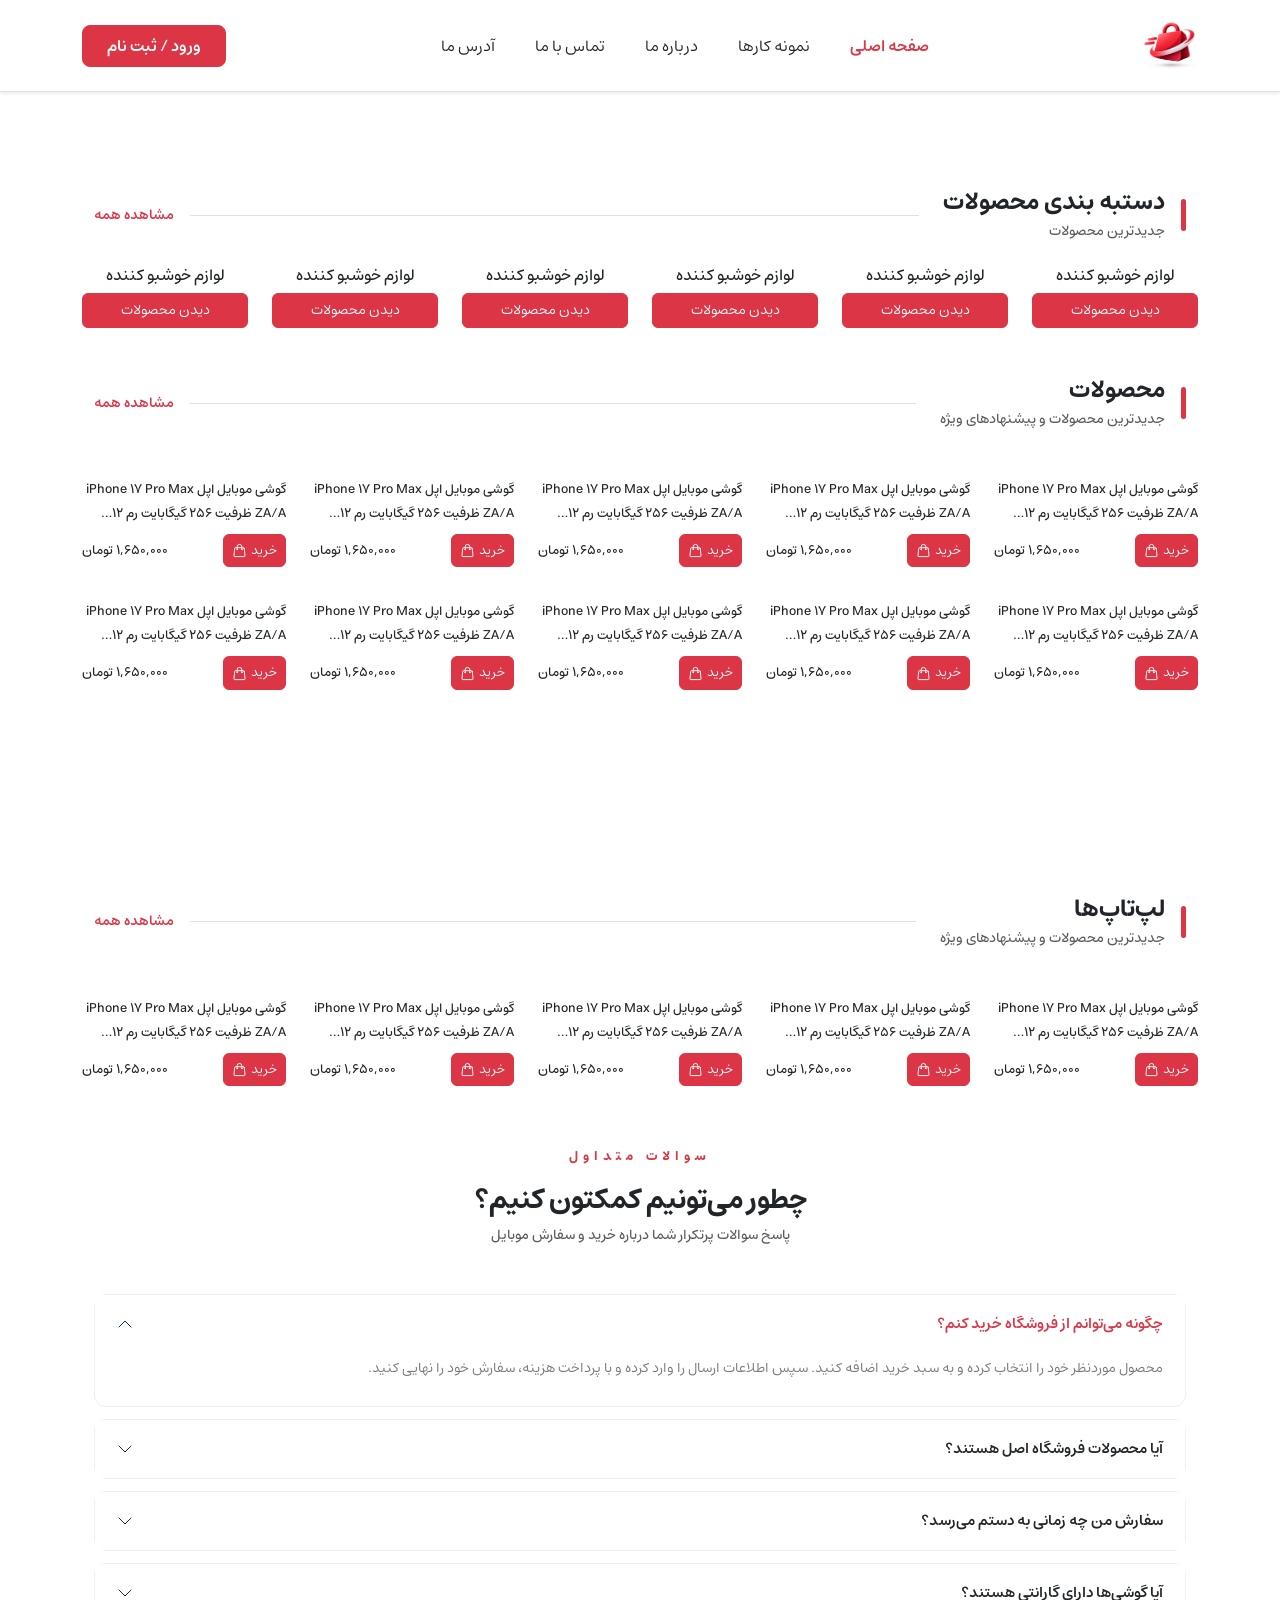
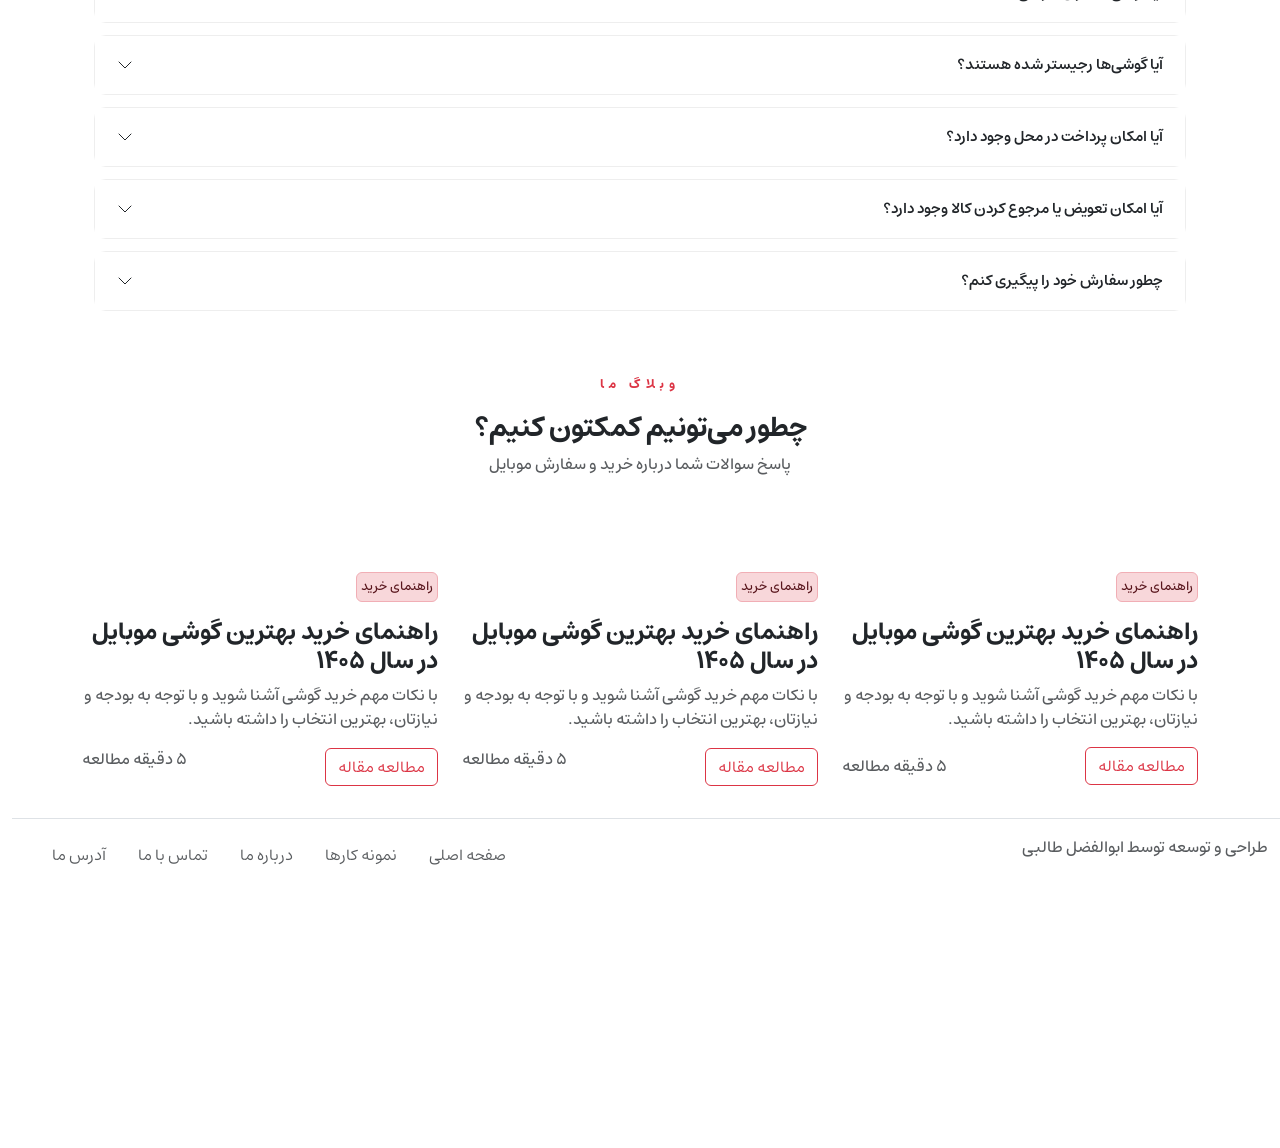
==== index.html @ d65b4124 "fixed landing page with bootstrap and some changes" ====
<!doctype html>
<html lang="fa" dir="rtl">
  <head>
    <meta charset="UTF-8" />
    <meta name="viewport" content="width=device-width, initial-scale=1.0" />
    <title>Document</title>
    <link rel="stylesheet" href="./assets/font/font.css" />
    <link rel="stylesheet" href="./assets/bootstrap/css/bootstrap.rtl.css" />
    <link rel="stylesheet" href="./style.css" />
  </head>

  <body>
    <!-- header -->
    <header class="bg-white border-bottom shadow-sm py-2" dir="rtl">
      <nav class="navbar navbar-expand-lg">
        <div class="container">
          <!-- Logo -->
          <a class="navbar-brand m-0" href="#">
            <img
              src="./assets/font/icon.webp"
              alt="Diyan Store"
              width="55"
              height="55"
              class="img-fluid"
            />
          </a>

          <!-- Mobile Toggle -->
          <button
            class="navbar-toggler border-0 shadow-none"
            type="button"
            data-bs-toggle="collapse"
            data-bs-target="#navbarSupportedContent"
            aria-controls="navbarSupportedContent"
            aria-expanded="false"
            aria-label="باز کردن منو"
          >
            <span class="navbar-toggler-icon"></span>
          </button>

          <!-- Menu -->
          <div class="collapse navbar-collapse" id="navbarSupportedContent">
            <ul class="navbar-nav mx-auto gap-lg-2 mt-3 mt-lg-0">
              <li class="nav-item">
                <a
                  class="nav-link active text-danger fw-semibold px-3"
                  href="#"
                >
                  صفحه اصلی
                </a>
              </li>

              <li class="nav-item">
                <a class="nav-link text-dark px-3" href="#"> نمونه کارها </a>
              </li>

              <li class="nav-item">
                <a class="nav-link text-dark px-3" href="#"> درباره ما </a>
              </li>

              <li class="nav-item">
                <a class="nav-link text-dark px-3" href="#"> تماس با ما </a>
              </li>

              <li class="nav-item">
                <a class="nav-link text-dark px-3" href="#"> آدرس ما </a>
              </li>
            </ul>

            <!-- Login -->
            <div class="d-grid d-lg-block mt-3 mt-lg-0">
              <a
                href="#"
                class="btn btn-danger px-4 py-2 rounded-3 fw-semibold"
              >
                ورود / ثبت نام
              </a>
            </div>
          </div>
        </div>
      </nav>
    </header>
    <!-- main -->
    <main class="container mt-5">
      <!-- slider -->
      <section
        id="carouselExampleIndicators"
        class="carousel slide carousel-fade"
        data-bs-ride="carousel"
      >
        <div class="carousel-indicators">
          <button
            type="button"
            data-bs-target="#carouselExampleIndicators"
            data-bs-slide-to="0"
            class="active"
            aria-current="true"
            aria-label="Slide 1"
          ></button>

          <button
            type="button"
            data-bs-target="#carouselExampleIndicators"
            data-bs-slide-to="1"
            aria-label="Slide 2"
          ></button>

          <button
            type="button"
            data-bs-target="#carouselExampleIndicators"
            data-bs-slide-to="2"
            aria-label="Slide 3"
          ></button>
        </div>

        <div class="carousel-inner">
          <!-- Slide 1 -->
          <div class="carousel-item active">
            <picture>
              <source
                media="(max-width: 767px)"
                srcset="./assets/images/mobile-banner-1.webp"
              />
              <img
                src="./assets/images/00cd49ca7c5cab4a2c471ba9a7ac4c68c0e46fc2_1788957780.webp"
                class="d-block w-100 rounded-5"
                alt="بنر اول"
              />
            </picture>
          </div>

          <!-- Slide 2 -->
          <div class="carousel-item">
            <picture>
              <source
                media="(max-width: 767px)"
                srcset="./assets/images/mobile-banner-2.webp"
              />
              <img
                src="./assets/images/banner-1.webp"
                class="d-block w-100 rounded-5"
                alt="بنر دوم"
              />
            </picture>
          </div>

          <!-- Slide 3 -->
          <div class="carousel-item">
            <picture>
              <source
                media="(max-width: 767px)"
                srcset="./assets/images/mobile-banner-3.webp"
              />
              <img
                src="./assets/images/banner-2.webp"
                class="d-block w-100 rounded-5"
                alt="بنر سوم"
              />
            </picture>
          </div>
        </div>

        <button
          class="carousel-control-prev"
          type="button"
          data-bs-target="#carouselExampleIndicators"
          data-bs-slide="prev"
        >
          <span class="carousel-control-prev-icon" aria-hidden="true"></span>
          <span class="visually-hidden">Previous</span>
        </button>

        <button
          class="carousel-control-next"
          type="button"
          data-bs-target="#carouselExampleIndicators"
          data-bs-slide="next"
        >
          <span class="carousel-control-next-icon" aria-hidden="true"></span>
          <span class="visually-hidden">Next</span>
        </button>
      </section>
      <!-- Product Section Heading -->
      <div class="container mt-5 mb-4">
        <div class="d-flex align-items-center gap-3">
          <div
            class="bg-danger rounded-1"
            style="width: 5px; height: 32px"
          ></div>

          <div>
            <h2 class="h4 fw-bold mb-1 text-dark">دستبه بندی محصولات</h2>
            <p class="text-muted small mb-0">جدیدترین محصولات</p>
          </div>

          <div class="flex-grow-1 border-top ms-2"></div>

          <a
            href="#"
            class="text-danger text-decoration-none small fw-semibold"
          >
            مشاهده همه
            <i class="bi bi-arrow-left"></i>
          </a>
        </div>
      </div>
      <!-- category section -->
      <section
        class="row row-cols-3 row-cols-sm-3 row-cols-md-6 row-cols-lg-6 mt-4"
      >
        <!-- col 1 -->
        <div class="col">
          <div
            class="d-flex flex-column items-center justify-center animate-hover"
          >
            <img
              src="https://dkstatics-public.digikala.com/digikala-admin-landing/151ec29bae111afd3b6a0e71cec5c4c26f1c3014_1740821986.jpg?x-oss-process=image/format,webp"
              class="img-fluid"
              alt=""
            />
            <h2 class="h6 text-center">لوازم خوشبو کننده</h2>
            <button class="btn btn-danger px-2 text-btn">دیدن محصولات</button>
          </div>
        </div>
        <!-- col 2 -->
        <div class="col">
          <div
            class="d-flex flex-column items-center justify-center animate-hover"
          >
            <img
              src="https://dkstatics-public.digikala.com/digikala-mega-menu/7cf1fed6dac6bdfd1b888db6bf8f443ea680244b_1748692252.jpg?x-oss-process=image/format,webp"
              class="img-fluid"
              alt=""
            />
            <h2 class="h6 text-center">لوازم خوشبو کننده</h2>
            <button class="btn btn-danger px-2 text-btn">دیدن محصولات</button>
          </div>
        </div>
        <!-- col 3 -->
        <div class="col">
          <div
            class="d-flex flex-column items-center justify-center animate-hover"
          >
            <img
              src="https://dkstatics-public.digikala.com/digikala-admin-landing/b3d4eaefebe67ab8d849296ea2e7e113cde8094c_1740821988.jpg?x-oss-process=image/format,webp"
              class="img-fluid"
              alt=""
            />
            <h2 class="h6 text-center">لوازم خوشبو کننده</h2>
            <button class="btn btn-danger px-2 text-btn">دیدن محصولات</button>
          </div>
        </div>
        <!-- col 4 -->
        <div class="col">
          <div
            class="d-flex flex-column items-center justify-center animate-hover"
          >
            <img
              src="https://dkstatics-public.digikala.com/digikala-admin-landing/deb3f514c62761797eb6a49e1559268b8bce3219_1740821984.jpg?x-oss-process=image/format,webp"
              class="img-fluid"
              alt=""
            />
            <h2 class="h6 text-center">لوازم خوشبو کننده</h2>
            <button class="btn btn-danger px-2 text-btn">دیدن محصولات</button>
          </div>
        </div>
        <!-- col 5 -->
        <div class="col">
          <div
            class="d-flex flex-column items-center justify-center animate-hover"
          >
            <img
              src="https://dkstatics-public.digikala.com/digikala-admin-landing/4d4582205d0d5045c2bd94c5e910bbb49ae4fd4e_1740821990.jpg?x-oss-process=image/format,webp"
              class="img-fluid"
              alt=""
            />
            <h2 class="h6 text-center">لوازم خوشبو کننده</h2>
            <button class="btn btn-danger px-2 text-btn">دیدن محصولات</button>
          </div>
        </div>
        <!-- col 6 -->
        <div class="col">
          <div
            class="d-flex flex-column items-center justify-center animate-hover"
          >
            <img
              src="https://dkstatics-public.digikala.com/digikala-admin-landing/9a4dfac524f8a865f9f69e38d5434fa69fe63e3b_1740821990.jpg?x-oss-process=image/format,webp"
              class="img-fluid"
              alt=""
            />
            <h2 class="h6 text-center">لوازم خوشبو کننده</h2>
            <button class="btn btn-danger px-2 text-btn">دیدن محصولات</button>
          </div>
        </div>
      </section>
      <!-- Product Section Heading -->
      <div class="container mt-5 mb-4">
        <div class="d-flex align-items-center gap-3">
          <div
            class="bg-danger rounded-1"
            style="width: 5px; height: 32px"
          ></div>

          <div>
            <h2 class="h4 fw-bold mb-1 text-dark">محصولات</h2>
            <p class="text-muted small mb-0">
              جدیدترین محصولات و پیشنهادهای ویژه
            </p>
          </div>

          <div class="flex-grow-1 border-top ms-2"></div>

          <a
            href="#"
            class="text-danger text-decoration-none small fw-semibold"
          >
            مشاهده همه
            <i class="bi bi-arrow-left"></i>
          </a>
        </div>
      </div>
      <!-- all product section -->
      <section
        class="row row-cols-2 row-cols-sm-3 row-cols-md-5 row-cols-lg-5 mt-2"
      >
        <!-- col 1 -->
        <div class="col">
          <div class="d-flex flex-column items-center justify-center">
            <div>
              <img
                src="https://www.technolife.com/image/small_product-TLP-149697_e49566d8-244f-415b-a227-f7345502170a.png "
                class="img-fluid"
                alt=""
              />
            </div>
            <!-- caption product -->
            <div>
              <h2 class="size-text lh-md line-clamp">
                گوشی موبایل اپل iPhone 17 Pro Max ZA/A ظرفیت 256 گیگابایت رم 12
                گیگابایت - Not Active رجیستر شده
              </h2>
              <div
                class="d-flex gap-1 align-items-baseline justify-content-between"
              >
                <button
                  class="btn btn-danger px-2 text-btn size-text d-flex gap-1 align-items-center justify-content-between"
                >
                  خرید
                  <svg
                    xmlns="http://www.w3.org/2000/svg"
                    fill="none"
                    viewBox="0 0 24 24"
                    stroke-width="1.5"
                    stroke="currentColor"
                    class="size-6"
                  >
                    <path
                      stroke-linecap="round"
                      stroke-linejoin="round"
                      d="M15.75 10.5V6a3.75 3.75 0 1 0-7.5 0v4.5m11.356-1.993 1.263 12c.07.665-.45 1.243-1.119 1.243H4.25a1.125 1.125 0 0 1-1.12-1.243l1.264-12A1.125 1.125 0 0 1 5.513 7.5h12.974c.576 0 1.059.435 1.119 1.007ZM8.625 10.5a.375.375 0 1 1-.75 0 .375.375 0 0 1 .75 0Zm7.5 0a.375.375 0 1 1-.75 0 .375.375 0 0 1 .75 0Z"
                    />
                  </svg>
                </button>
                <p class="size-text">
                  ۱,۶۵۰,۰۰۰
                  <span>تومان</span>
                </p>
              </div>
            </div>
          </div>
        </div>
        <!-- col 1 -->
        <div class="col">
          <div class="d-flex flex-column items-center justify-center">
            <div>
              <img
                src="https://www.technolife.com/image/small_product-TLP-390330_e96a4661-571b-47ab-932a-b4ffd3d18fc0.png"
                class="img-fluid"
                alt=""
              />
            </div>
            <!-- caption product -->
            <div>
              <h2 class="size-text lh-md line-clamp">
                گوشی موبایل اپل iPhone 17 Pro Max ZA/A ظرفیت 256 گیگابایت رم 12
                گیگابایت - Not Active رجیستر شده
              </h2>
              <div
                class="d-flex gap-1 align-items-baseline justify-content-between"
              >
                <button
                  class="btn btn-danger px-2 text-btn size-text d-flex gap-1 align-items-center justify-content-between"
                >
                  خرید
                  <svg
                    xmlns="http://www.w3.org/2000/svg"
                    fill="none"
                    viewBox="0 0 24 24"
                    stroke-width="1.5"
                    stroke="currentColor"
                    class="size-6"
                  >
                    <path
                      stroke-linecap="round"
                      stroke-linejoin="round"
                      d="M15.75 10.5V6a3.75 3.75 0 1 0-7.5 0v4.5m11.356-1.993 1.263 12c.07.665-.45 1.243-1.119 1.243H4.25a1.125 1.125 0 0 1-1.12-1.243l1.264-12A1.125 1.125 0 0 1 5.513 7.5h12.974c.576 0 1.059.435 1.119 1.007ZM8.625 10.5a.375.375 0 1 1-.75 0 .375.375 0 0 1 .75 0Zm7.5 0a.375.375 0 1 1-.75 0 .375.375 0 0 1 .75 0Z"
                    />
                  </svg>
                </button>
                <p class="size-text">
                  ۱,۶۵۰,۰۰۰
                  <span>تومان</span>
                </p>
              </div>
            </div>
          </div>
        </div>
        <!-- col 1 -->
        <div class="col">
          <div class="d-flex flex-column items-center justify-center">
            <div>
              <img
                src="https://www.technolife.com/image/small_product-TLP-165487_77719c10-38f3-430c-b650-bca7d2ac9f5a.png"
                class="img-fluid"
                alt=""
              />
            </div>
            <!-- caption product -->
            <div>
              <h2 class="size-text lh-md line-clamp">
                گوشی موبایل اپل iPhone 17 Pro Max ZA/A ظرفیت 256 گیگابایت رم 12
                گیگابایت - Not Active رجیستر شده
              </h2>
              <div
                class="d-flex gap-1 align-items-baseline justify-content-between"
              >
                <button
                  class="btn btn-danger px-2 text-btn size-text d-flex gap-1 align-items-center justify-content-between"
                >
                  خرید
                  <svg
                    xmlns="http://www.w3.org/2000/svg"
                    fill="none"
                    viewBox="0 0 24 24"
                    stroke-width="1.5"
                    stroke="currentColor"
                    class="size-6"
                  >
                    <path
                      stroke-linecap="round"
                      stroke-linejoin="round"
                      d="M15.75 10.5V6a3.75 3.75 0 1 0-7.5 0v4.5m11.356-1.993 1.263 12c.07.665-.45 1.243-1.119 1.243H4.25a1.125 1.125 0 0 1-1.12-1.243l1.264-12A1.125 1.125 0 0 1 5.513 7.5h12.974c.576 0 1.059.435 1.119 1.007ZM8.625 10.5a.375.375 0 1 1-.75 0 .375.375 0 0 1 .75 0Zm7.5 0a.375.375 0 1 1-.75 0 .375.375 0 0 1 .75 0Z"
                    />
                  </svg>
                </button>
                <p class="size-text">
                  ۱,۶۵۰,۰۰۰
                  <span>تومان</span>
                </p>
              </div>
            </div>
          </div>
        </div>
        <!-- col 1 -->
        <div class="col">
          <div class="d-flex flex-column items-center justify-center">
            <div>
              <img
                src="https://www.technolife.com/image/small_product-TLP-149697_e49566d8-244f-415b-a227-f7345502170a.png "
                class="img-fluid"
                alt=""
              />
            </div>
            <!-- caption product -->
            <div>
              <h2 class="size-text lh-md line-clamp">
                گوشی موبایل اپل iPhone 17 Pro Max ZA/A ظرفیت 256 گیگابایت رم 12
                گیگابایت - Not Active رجیستر شده
              </h2>
              <div
                class="d-flex gap-1 align-items-baseline justify-content-between"
              >
                <button
                  class="btn btn-danger px-2 text-btn size-text d-flex gap-1 align-items-center justify-content-between"
                >
                  خرید
                  <svg
                    xmlns="http://www.w3.org/2000/svg"
                    fill="none"
                    viewBox="0 0 24 24"
                    stroke-width="1.5"
                    stroke="currentColor"
                    class="size-6"
                  >
                    <path
                      stroke-linecap="round"
                      stroke-linejoin="round"
                      d="M15.75 10.5V6a3.75 3.75 0 1 0-7.5 0v4.5m11.356-1.993 1.263 12c.07.665-.45 1.243-1.119 1.243H4.25a1.125 1.125 0 0 1-1.12-1.243l1.264-12A1.125 1.125 0 0 1 5.513 7.5h12.974c.576 0 1.059.435 1.119 1.007ZM8.625 10.5a.375.375 0 1 1-.75 0 .375.375 0 0 1 .75 0Zm7.5 0a.375.375 0 1 1-.75 0 .375.375 0 0 1 .75 0Z"
                    />
                  </svg>
                </button>
                <p class="size-text">
                  ۱,۶۵۰,۰۰۰
                  <span>تومان</span>
                </p>
              </div>
            </div>
          </div>
        </div>
        <!-- col 1 -->
        <div class="col">
          <div class="d-flex flex-column items-center justify-center">
            <div>
              <img
                src="https://www.technolife.com/image/small_product-TLP-390330_e96a4661-571b-47ab-932a-b4ffd3d18fc0.png"
                class="img-fluid"
                alt=""
              />
            </div>
            <!-- caption product -->
            <div>
              <h2 class="size-text lh-md line-clamp">
                گوشی موبایل اپل iPhone 17 Pro Max ZA/A ظرفیت 256 گیگابایت رم 12
                گیگابایت - Not Active رجیستر شده
              </h2>
              <div
                class="d-flex gap-1 align-items-baseline justify-content-between"
              >
                <button
                  class="btn btn-danger px-2 text-btn size-text d-flex gap-1 align-items-center justify-content-between"
                >
                  خرید
                  <svg
                    xmlns="http://www.w3.org/2000/svg"
                    fill="none"
                    viewBox="0 0 24 24"
                    stroke-width="1.5"
                    stroke="currentColor"
                    class="size-6"
                  >
                    <path
                      stroke-linecap="round"
                      stroke-linejoin="round"
                      d="M15.75 10.5V6a3.75 3.75 0 1 0-7.5 0v4.5m11.356-1.993 1.263 12c.07.665-.45 1.243-1.119 1.243H4.25a1.125 1.125 0 0 1-1.12-1.243l1.264-12A1.125 1.125 0 0 1 5.513 7.5h12.974c.576 0 1.059.435 1.119 1.007ZM8.625 10.5a.375.375 0 1 1-.75 0 .375.375 0 0 1 .75 0Zm7.5 0a.375.375 0 1 1-.75 0 .375.375 0 0 1 .75 0Z"
                    />
                  </svg>
                </button>
                <p class="size-text">
                  ۱,۶۵۰,۰۰۰
                  <span>تومان</span>
                </p>
              </div>
            </div>
          </div>
        </div>
        <!-- col 1 -->
        <div class="col">
          <div class="d-flex flex-column items-center justify-center">
            <div>
              <img
                src="https://www.technolife.com/image/small_product-TLP-165487_77719c10-38f3-430c-b650-bca7d2ac9f5a.png"
                class="img-fluid"
                alt=""
              />
            </div>
            <!-- caption product -->
            <div>
              <h2 class="size-text lh-md line-clamp">
                گوشی موبایل اپل iPhone 17 Pro Max ZA/A ظرفیت 256 گیگابایت رم 12
                گیگابایت - Not Active رجیستر شده
              </h2>
              <div
                class="d-flex gap-1 align-items-baseline justify-content-between"
              >
                <button
                  class="btn btn-danger px-2 text-btn size-text d-flex gap-1 align-items-center justify-content-between"
                >
                  خرید
                  <svg
                    xmlns="http://www.w3.org/2000/svg"
                    fill="none"
                    viewBox="0 0 24 24"
                    stroke-width="1.5"
                    stroke="currentColor"
                    class="size-6"
                  >
                    <path
                      stroke-linecap="round"
                      stroke-linejoin="round"
                      d="M15.75 10.5V6a3.75 3.75 0 1 0-7.5 0v4.5m11.356-1.993 1.263 12c.07.665-.45 1.243-1.119 1.243H4.25a1.125 1.125 0 0 1-1.12-1.243l1.264-12A1.125 1.125 0 0 1 5.513 7.5h12.974c.576 0 1.059.435 1.119 1.007ZM8.625 10.5a.375.375 0 1 1-.75 0 .375.375 0 0 1 .75 0Zm7.5 0a.375.375 0 1 1-.75 0 .375.375 0 0 1 .75 0Z"
                    />
                  </svg>
                </button>
                <p class="size-text">
                  ۱,۶۵۰,۰۰۰
                  <span>تومان</span>
                </p>
              </div>
            </div>
          </div>
        </div>
        <!-- col 1 -->
        <div class="col">
          <div class="d-flex flex-column items-center justify-center">
            <div>
              <img
                src="https://www.technolife.com/image/small_product-TLP-149697_e49566d8-244f-415b-a227-f7345502170a.png "
                class="img-fluid"
                alt=""
              />
            </div>
            <!-- caption product -->
            <div>
              <h2 class="size-text lh-md line-clamp">
                گوشی موبایل اپل iPhone 17 Pro Max ZA/A ظرفیت 256 گیگابایت رم 12
                گیگابایت - Not Active رجیستر شده
              </h2>
              <div
                class="d-flex gap-1 align-items-baseline justify-content-between"
              >
                <button
                  class="btn btn-danger px-2 text-btn size-text d-flex gap-1 align-items-center justify-content-between"
                >
                  خرید
                  <svg
                    xmlns="http://www.w3.org/2000/svg"
                    fill="none"
                    viewBox="0 0 24 24"
                    stroke-width="1.5"
                    stroke="currentColor"
                    class="size-6"
                  >
                    <path
                      stroke-linecap="round"
                      stroke-linejoin="round"
                      d="M15.75 10.5V6a3.75 3.75 0 1 0-7.5 0v4.5m11.356-1.993 1.263 12c.07.665-.45 1.243-1.119 1.243H4.25a1.125 1.125 0 0 1-1.12-1.243l1.264-12A1.125 1.125 0 0 1 5.513 7.5h12.974c.576 0 1.059.435 1.119 1.007ZM8.625 10.5a.375.375 0 1 1-.75 0 .375.375 0 0 1 .75 0Zm7.5 0a.375.375 0 1 1-.75 0 .375.375 0 0 1 .75 0Z"
                    />
                  </svg>
                </button>
                <p class="size-text">
                  ۱,۶۵۰,۰۰۰
                  <span>تومان</span>
                </p>
              </div>
            </div>
          </div>
        </div>
        <!-- col 1 -->
        <div class="col">
          <div class="d-flex flex-column items-center justify-center">
            <div>
              <img
                src="https://www.technolife.com/image/small_product-TLP-390330_e96a4661-571b-47ab-932a-b4ffd3d18fc0.png"
                class="img-fluid"
                alt=""
              />
            </div>
            <!-- caption product -->
            <div>
              <h2 class="size-text lh-md line-clamp">
                گوشی موبایل اپل iPhone 17 Pro Max ZA/A ظرفیت 256 گیگابایت رم 12
                گیگابایت - Not Active رجیستر شده
              </h2>
              <div
                class="d-flex gap-1 align-items-baseline justify-content-between"
              >
                <button
                  class="btn btn-danger px-2 text-btn size-text d-flex gap-1 align-items-center justify-content-between"
                >
                  خرید
                  <svg
                    xmlns="http://www.w3.org/2000/svg"
                    fill="none"
                    viewBox="0 0 24 24"
                    stroke-width="1.5"
                    stroke="currentColor"
                    class="size-6"
                  >
                    <path
                      stroke-linecap="round"
                      stroke-linejoin="round"
                      d="M15.75 10.5V6a3.75 3.75 0 1 0-7.5 0v4.5m11.356-1.993 1.263 12c.07.665-.45 1.243-1.119 1.243H4.25a1.125 1.125 0 0 1-1.12-1.243l1.264-12A1.125 1.125 0 0 1 5.513 7.5h12.974c.576 0 1.059.435 1.119 1.007ZM8.625 10.5a.375.375 0 1 1-.75 0 .375.375 0 0 1 .75 0Zm7.5 0a.375.375 0 1 1-.75 0 .375.375 0 0 1 .75 0Z"
                    />
                  </svg>
                </button>
                <p class="size-text">
                  ۱,۶۵۰,۰۰۰
                  <span>تومان</span>
                </p>
              </div>
            </div>
          </div>
        </div>
        <!-- col 1 -->
        <div class="col">
          <div class="d-flex flex-column items-center justify-center">
            <div>
              <img
                src="https://www.technolife.com/image/small_product-TLP-165487_77719c10-38f3-430c-b650-bca7d2ac9f5a.png"
                class="img-fluid"
                alt=""
              />
            </div>
            <!-- caption product -->
            <div>
              <h2 class="size-text lh-md line-clamp">
                گوشی موبایل اپل iPhone 17 Pro Max ZA/A ظرفیت 256 گیگابایت رم 12
                گیگابایت - Not Active رجیستر شده
              </h2>
              <div
                class="d-flex gap-1 align-items-baseline justify-content-between"
              >
                <button
                  class="btn btn-danger px-2 text-btn size-text d-flex gap-1 align-items-center justify-content-between"
                >
                  خرید
                  <svg
                    xmlns="http://www.w3.org/2000/svg"
                    fill="none"
                    viewBox="0 0 24 24"
                    stroke-width="1.5"
                    stroke="currentColor"
                    class="size-6"
                  >
                    <path
                      stroke-linecap="round"
                      stroke-linejoin="round"
                      d="M15.75 10.5V6a3.75 3.75 0 1 0-7.5 0v4.5m11.356-1.993 1.263 12c.07.665-.45 1.243-1.119 1.243H4.25a1.125 1.125 0 0 1-1.12-1.243l1.264-12A1.125 1.125 0 0 1 5.513 7.5h12.974c.576 0 1.059.435 1.119 1.007ZM8.625 10.5a.375.375 0 1 1-.75 0 .375.375 0 0 1 .75 0Zm7.5 0a.375.375 0 1 1-.75 0 .375.375 0 0 1 .75 0Z"
                    />
                  </svg>
                </button>
                <p class="size-text">
                  ۱,۶۵۰,۰۰۰
                  <span>تومان</span>
                </p>
              </div>
            </div>
          </div>
        </div>
        <div class="col">
          <div class="d-flex flex-column items-center justify-center">
            <div>
              <img
                src="https://www.technolife.com/image/small_product-TLP-390330_e96a4661-571b-47ab-932a-b4ffd3d18fc0.png"
                class="img-fluid"
                alt=""
              />
            </div>
            <!-- caption product -->
            <div>
              <h2 class="size-text lh-md line-clamp">
                گوشی موبایل اپل iPhone 17 Pro Max ZA/A ظرفیت 256 گیگابایت رم 12
                گیگابایت - Not Active رجیستر شده
              </h2>
              <div
                class="d-flex gap-1 align-items-baseline justify-content-between"
              >
                <button
                  class="btn btn-danger px-2 text-btn size-text d-flex gap-1 align-items-center justify-content-between"
                >
                  خرید
                  <svg
                    xmlns="http://www.w3.org/2000/svg"
                    fill="none"
                    viewBox="0 0 24 24"
                    stroke-width="1.5"
                    stroke="currentColor"
                    class="size-6"
                  >
                    <path
                      stroke-linecap="round"
                      stroke-linejoin="round"
                      d="M15.75 10.5V6a3.75 3.75 0 1 0-7.5 0v4.5m11.356-1.993 1.263 12c.07.665-.45 1.243-1.119 1.243H4.25a1.125 1.125 0 0 1-1.12-1.243l1.264-12A1.125 1.125 0 0 1 5.513 7.5h12.974c.576 0 1.059.435 1.119 1.007ZM8.625 10.5a.375.375 0 1 1-.75 0 .375.375 0 0 1 .75 0Zm7.5 0a.375.375 0 1 1-.75 0 .375.375 0 0 1 .75 0Z"
                    />
                  </svg>
                </button>
                <p class="size-text">
                  ۱,۶۵۰,۰۰۰
                  <span>تومان</span>
                </p>
              </div>
            </div>
          </div>
        </div>
      </section>
      <!-- banner section -->
      <section class="row row-cols-1 row-cols-md-2 mt-7 g-4">
        <div class="col">
          <div>
            <img
              src="https://www.technolife.com/image/banner_CenterTripletBanners_WMYjqN_e093c9b5-dad1-4e07-adfb-7ed8d00fb1ba.png"
              alt=""
              class="img-fluid rounded-5"
            />
          </div>
        </div>
        <div class="col">
          <div>
            <img
              src="https://www.technolife.com/image/banner_CenterTripletBanners_HowykW_9f433a89-e5da-473b-884b-9b97e449a1c3.png"
              alt=""
              class="img-fluid rounded-5"
            />
          </div>
        </div>
      </section>
      <!-- Product Section Heading -->
      <div class="container mt-5 mb-4">
        <div class="d-flex align-items-center gap-3">
          <div
            class="bg-danger rounded-1"
            style="width: 5px; height: 32px"
          ></div>

          <div>
            <h2 class="h4 fw-bold mb-1 text-dark">لپ‌تاپ‌ها</h2>
            <p class="text-muted small mb-0">
              جدیدترین محصولات و پیشنهادهای ویژه
            </p>
          </div>

          <div class="flex-grow-1 border-top ms-2"></div>

          <a
            href="#"
            class="text-danger text-decoration-none small fw-semibold"
          >
            مشاهده همه
            <i class="bi bi-arrow-left"></i>
          </a>
        </div>
      </div>
      <!-- all product section -->
      <section
        class="row row-cols-2 row-cols-sm-3 row-cols-md-5 row-cols-lg-5 mt-2"
      >
        <!-- col 1 -->
        <div class="col">
          <div class="d-flex flex-column items-center justify-center">
            <div>
              <img
                src="https://www.technolife.com/image/small_product-TLP-442895_e391fb7b-89de-4b4b-8a59-6455eb0de500.png"
                class="img-fluid"
                alt=""
              />
            </div>
            <!-- caption product -->
            <div>
              <h2 class="size-text lh-md line-clamp">
                گوشی موبایل اپل iPhone 17 Pro Max ZA/A ظرفیت 256 گیگابایت رم 12
                گیگابایت - Not Active رجیستر شده
              </h2>
              <div
                class="d-flex gap-1 align-items-baseline justify-content-between"
              >
                <button
                  class="btn btn-danger px-2 text-btn size-text d-flex gap-1 align-items-center justify-content-between"
                >
                  خرید
                  <svg
                    xmlns="http://www.w3.org/2000/svg"
                    fill="none"
                    viewBox="0 0 24 24"
                    stroke-width="1.5"
                    stroke="currentColor"
                    class="size-6"
                  >
                    <path
                      stroke-linecap="round"
                      stroke-linejoin="round"
                      d="M15.75 10.5V6a3.75 3.75 0 1 0-7.5 0v4.5m11.356-1.993 1.263 12c.07.665-.45 1.243-1.119 1.243H4.25a1.125 1.125 0 0 1-1.12-1.243l1.264-12A1.125 1.125 0 0 1 5.513 7.5h12.974c.576 0 1.059.435 1.119 1.007ZM8.625 10.5a.375.375 0 1 1-.75 0 .375.375 0 0 1 .75 0Zm7.5 0a.375.375 0 1 1-.75 0 .375.375 0 0 1 .75 0Z"
                    />
                  </svg>
                </button>
                <p class="size-text">
                  ۱,۶۵۰,۰۰۰
                  <span>تومان</span>
                </p>
              </div>
            </div>
          </div>
        </div>
        <!-- col 1 -->
        <div class="col">
          <div class="d-flex flex-column items-center justify-center">
            <div>
              <img
                src="https://www.technolife.com/image/small_product-TLP-435289_927723e4-0318-42e1-ad07-76b2419b7d09.png"
                class="img-fluid"
                alt=""
              />
            </div>
            <!-- caption product -->
            <div>
              <h2 class="size-text lh-md line-clamp">
                گوشی موبایل اپل iPhone 17 Pro Max ZA/A ظرفیت 256 گیگابایت رم 12
                گیگابایت - Not Active رجیستر شده
              </h2>
              <div
                class="d-flex gap-1 align-items-baseline justify-content-between"
              >
                <button
                  class="btn btn-danger px-2 text-btn size-text d-flex gap-1 align-items-center justify-content-between"
                >
                  خرید
                  <svg
                    xmlns="http://www.w3.org/2000/svg"
                    fill="none"
                    viewBox="0 0 24 24"
                    stroke-width="1.5"
                    stroke="currentColor"
                    class="size-6"
                  >
                    <path
                      stroke-linecap="round"
                      stroke-linejoin="round"
                      d="M15.75 10.5V6a3.75 3.75 0 1 0-7.5 0v4.5m11.356-1.993 1.263 12c.07.665-.45 1.243-1.119 1.243H4.25a1.125 1.125 0 0 1-1.12-1.243l1.264-12A1.125 1.125 0 0 1 5.513 7.5h12.974c.576 0 1.059.435 1.119 1.007ZM8.625 10.5a.375.375 0 1 1-.75 0 .375.375 0 0 1 .75 0Zm7.5 0a.375.375 0 1 1-.75 0 .375.375 0 0 1 .75 0Z"
                    />
                  </svg>
                </button>
                <p class="size-text">
                  ۱,۶۵۰,۰۰۰
                  <span>تومان</span>
                </p>
              </div>
            </div>
          </div>
        </div>
        <!-- col 1 -->
        <div class="col">
          <div class="d-flex flex-column items-center justify-center">
            <div>
              <img
                src="https://www.technolife.com/image/small_product-TLP-444326_3cc2a0b0-5c4f-4122-8cea-ab3141922f9f.png"
                class="img-fluid"
                alt=""
              />
            </div>
            <!-- caption product -->
            <div>
              <h2 class="size-text lh-md line-clamp">
                گوشی موبایل اپل iPhone 17 Pro Max ZA/A ظرفیت 256 گیگابایت رم 12
                گیگابایت - Not Active رجیستر شده
              </h2>
              <div
                class="d-flex gap-1 align-items-baseline justify-content-between"
              >
                <button
                  class="btn btn-danger px-2 text-btn size-text d-flex gap-1 align-items-center justify-content-between"
                >
                  خرید
                  <svg
                    xmlns="http://www.w3.org/2000/svg"
                    fill="none"
                    viewBox="0 0 24 24"
                    stroke-width="1.5"
                    stroke="currentColor"
                    class="size-6"
                  >
                    <path
                      stroke-linecap="round"
                      stroke-linejoin="round"
                      d="M15.75 10.5V6a3.75 3.75 0 1 0-7.5 0v4.5m11.356-1.993 1.263 12c.07.665-.45 1.243-1.119 1.243H4.25a1.125 1.125 0 0 1-1.12-1.243l1.264-12A1.125 1.125 0 0 1 5.513 7.5h12.974c.576 0 1.059.435 1.119 1.007ZM8.625 10.5a.375.375 0 1 1-.75 0 .375.375 0 0 1 .75 0Zm7.5 0a.375.375 0 1 1-.75 0 .375.375 0 0 1 .75 0Z"
                    />
                  </svg>
                </button>
                <p class="size-text">
                  ۱,۶۵۰,۰۰۰
                  <span>تومان</span>
                </p>
              </div>
            </div>
          </div>
        </div>
        <!-- col 1 -->
        <div class="col">
          <div class="d-flex flex-column items-center justify-center">
            <div>
              <img
                src="https://www.technolife.com/image/small_product-TLP-583995_d0a6742d-a477-4092-b36f-be680797a86e.png"
                class="img-fluid"
                alt=""
              />
            </div>
            <!-- caption product -->
            <div>
              <h2 class="size-text lh-md line-clamp">
                گوشی موبایل اپل iPhone 17 Pro Max ZA/A ظرفیت 256 گیگابایت رم 12
                گیگابایت - Not Active رجیستر شده
              </h2>
              <div
                class="d-flex gap-1 align-items-baseline justify-content-between"
              >
                <button
                  class="btn btn-danger px-2 text-btn size-text d-flex gap-1 align-items-center justify-content-between"
                >
                  خرید
                  <svg
                    xmlns="http://www.w3.org/2000/svg"
                    fill="none"
                    viewBox="0 0 24 24"
                    stroke-width="1.5"
                    stroke="currentColor"
                    class="size-6"
                  >
                    <path
                      stroke-linecap="round"
                      stroke-linejoin="round"
                      d="M15.75 10.5V6a3.75 3.75 0 1 0-7.5 0v4.5m11.356-1.993 1.263 12c.07.665-.45 1.243-1.119 1.243H4.25a1.125 1.125 0 0 1-1.12-1.243l1.264-12A1.125 1.125 0 0 1 5.513 7.5h12.974c.576 0 1.059.435 1.119 1.007ZM8.625 10.5a.375.375 0 1 1-.75 0 .375.375 0 0 1 .75 0Zm7.5 0a.375.375 0 1 1-.75 0 .375.375 0 0 1 .75 0Z"
                    />
                  </svg>
                </button>
                <p class="size-text">
                  ۱,۶۵۰,۰۰۰
                  <span>تومان</span>
                </p>
              </div>
            </div>
          </div>
        </div>
        <!-- col 1 -->
        <div class="col">
          <div class="d-flex flex-column items-center justify-center">
            <div>
              <img
                src="https://www.technolife.com/image/small_product-TLP-442902_4a9bbf56-3f42-4d80-8c1c-968056da76b0.png"
                class="img-fluid"
                alt=""
              />
            </div>
            <!-- caption product -->
            <div>
              <h2 class="size-text lh-md line-clamp">
                گوشی موبایل اپل iPhone 17 Pro Max ZA/A ظرفیت 256 گیگابایت رم 12
                گیگابایت - Not Active رجیستر شده
              </h2>
              <div
                class="d-flex gap-1 align-items-baseline justify-content-between"
              >
                <button
                  class="btn btn-danger px-2 text-btn size-text d-flex gap-1 align-items-center justify-content-between"
                >
                  خرید
                  <svg
                    xmlns="http://www.w3.org/2000/svg"
                    fill="none"
                    viewBox="0 0 24 24"
                    stroke-width="1.5"
                    stroke="currentColor"
                    class="size-6"
                  >
                    <path
                      stroke-linecap="round"
                      stroke-linejoin="round"
                      d="M15.75 10.5V6a3.75 3.75 0 1 0-7.5 0v4.5m11.356-1.993 1.263 12c.07.665-.45 1.243-1.119 1.243H4.25a1.125 1.125 0 0 1-1.12-1.243l1.264-12A1.125 1.125 0 0 1 5.513 7.5h12.974c.576 0 1.059.435 1.119 1.007ZM8.625 10.5a.375.375 0 1 1-.75 0 .375.375 0 0 1 .75 0Zm7.5 0a.375.375 0 1 1-.75 0 .375.375 0 0 1 .75 0Z"
                    />
                  </svg>
                </button>
                <p class="size-text">
                  ۱,۶۵۰,۰۰۰
                  <span>تومان</span>
                </p>
              </div>
            </div>
          </div>
        </div>
      </section>
      <!-- FAQ Section -->
      <section class="faq-section py-5" dir="rtl">
        <div class="container">
          <div class="text-center mb-5">
            <span class="faq-label text-danger">سوالات متداول</span>
            <h3 class="fw-bold mt-3">چطور می‌تونیم کمکتون کنیم؟</h3>
            <p class="text-muted mt-2">
              پاسخ سوالات پرتکرار شما درباره خرید و سفارش موبایل
            </p>
          </div>

          <div class="accordion faq-accordion mx-auto" id="accordionExample">
            <div class="accordion-item">
              <h2 class="accordion-header">
                <button
                  class="accordion-button"
                  type="button"
                  data-bs-toggle="collapse"
                  data-bs-target="#collapseOne"
                  aria-expanded="true"
                  aria-controls="collapseOne"
                >
                  چگونه می‌توانم از فروشگاه خرید کنم؟
                </button>
              </h2>
              <div
                id="collapseOne"
                class="accordion-collapse collapse show"
                data-bs-parent="#accordionExample"
              >
                <div class="accordion-body">
                  محصول موردنظر خود را انتخاب کرده و به سبد خرید اضافه کنید. سپس
                  اطلاعات ارسال را وارد کرده و با پرداخت هزینه، سفارش خود را
                  نهایی کنید.
                </div>
              </div>
            </div>

            <div class="accordion-item">
              <h2 class="accordion-header">
                <button
                  class="accordion-button collapsed"
                  type="button"
                  data-bs-toggle="collapse"
                  data-bs-target="#collapseTwo"
                  aria-expanded="false"
                  aria-controls="collapseTwo"
                >
                  آیا محصولات فروشگاه اصل هستند؟
                </button>
              </h2>
              <div
                id="collapseTwo"
                class="accordion-collapse collapse"
                data-bs-parent="#accordionExample"
              >
                <div class="accordion-body">
                  تمامی محصولات مطابق با شرایط اعلام‌شده در فروشگاه عرضه
                  می‌شوند. اطلاعات اصالت و مشخصات هر محصول را می‌توانید در صفحه
                  اختصاصی آن مشاهده کنید.
                </div>
              </div>
            </div>

            <div class="accordion-item">
              <h2 class="accordion-header">
                <button
                  class="accordion-button collapsed"
                  type="button"
                  data-bs-toggle="collapse"
                  data-bs-target="#collapseThree"
                  aria-expanded="false"
                  aria-controls="collapseThree"
                >
                  سفارش من چه زمانی به دستم می‌رسد؟
                </button>
              </h2>
              <div
                id="collapseThree"
                class="accordion-collapse collapse"
                data-bs-parent="#accordionExample"
              >
                <div class="accordion-body">
                  زمان تحویل سفارش با توجه به شهر مقصد و روش ارسال متفاوت است.
                  پس از ارسال سفارش، کد رهگیری برای پیگیری در اختیار شما قرار
                  می‌گیرد.
                </div>
              </div>
            </div>

            <div class="accordion-item">
              <h2 class="accordion-header">
                <button
                  class="accordion-button collapsed"
                  type="button"
                  data-bs-toggle="collapse"
                  data-bs-target="#collapseFour"
                  aria-expanded="false"
                  aria-controls="collapseFour"
                >
                  آیا گوشی‌ها دارای گارانتی هستند؟
                </button>
              </h2>
              <div
                id="collapseFour"
                class="accordion-collapse collapse"
                data-bs-parent="#accordionExample"
              >
                <div class="accordion-body">
                  بله، وضعیت گارانتی و مدت اعتبار آن برای هر محصول در صفحه
                  مشخصات کالا درج شده است.
                </div>
              </div>
            </div>

            <div class="accordion-item">
              <h2 class="accordion-header">
                <button
                  class="accordion-button collapsed"
                  type="button"
                  data-bs-toggle="collapse"
                  data-bs-target="#collapseFive"
                  aria-expanded="false"
                  aria-controls="collapseFive"
                >
                  آیا گوشی‌ها رجیستر شده هستند؟
                </button>
              </h2>
              <div
                id="collapseFive"
                class="accordion-collapse collapse"
                data-bs-parent="#accordionExample"
              >
                <div class="accordion-body">
                  وضعیت رجیستری و فعال‌سازی هر گوشی در توضیحات محصول مشخص شده
                  است. قبل از خرید می‌توانید این اطلاعات را بررسی کنید.
                </div>
              </div>
            </div>

            <div class="accordion-item">
              <h2 class="accordion-header">
                <button
                  class="accordion-button collapsed"
                  type="button"
                  data-bs-toggle="collapse"
                  data-bs-target="#collapseSix"
                  aria-expanded="false"
                  aria-controls="collapseSix"
                >
                  آیا امکان پرداخت در محل وجود دارد؟
                </button>
              </h2>
              <div
                id="collapseSix"
                class="accordion-collapse collapse"
                data-bs-parent="#accordionExample"
              >
                <div class="accordion-body">
                  روش‌های پرداخت فعال فروشگاه هنگام ثبت سفارش نمایش داده
                  می‌شوند. برای اطلاع از امکان پرداخت در محل، شرایط ارسال را
                  بررسی کنید.
                </div>
              </div>
            </div>

            <div class="accordion-item">
              <h2 class="accordion-header">
                <button
                  class="accordion-button collapsed"
                  type="button"
                  data-bs-toggle="collapse"
                  data-bs-target="#collapseSeven"
                  aria-expanded="false"
                  aria-controls="collapseSeven"
                >
                  آیا امکان تعویض یا مرجوع کردن کالا وجود دارد؟
                </button>
              </h2>
              <div
                id="collapseSeven"
                class="accordion-collapse collapse"
                data-bs-parent="#accordionExample"
              >
                <div class="accordion-body">
                  درخواست مرجوعی یا تعویض کالا مطابق با قوانین بازگشت کالا و
                  شرایط اعلام‌شده در فروشگاه بررسی می‌شود. برای ثبت درخواست با
                  پشتیبانی تماس بگیرید.
                </div>
              </div>
            </div>

            <div class="accordion-item">
              <h2 class="accordion-header">
                <button
                  class="accordion-button collapsed"
                  type="button"
                  data-bs-toggle="collapse"
                  data-bs-target="#collapseEight"
                  aria-expanded="false"
                  aria-controls="collapseEight"
                >
                  چطور سفارش خود را پیگیری کنم؟
                </button>
              </h2>
              <div
                id="collapseEight"
                class="accordion-collapse collapse"
                data-bs-parent="#accordionExample"
              >
                <div class="accordion-body">
                  با ورود به حساب کاربری و مراجعه به بخش سفارش‌های من، می‌توانید
                  وضعیت سفارش و مراحل ارسال آن را مشاهده کنید.
                </div>
              </div>
            </div>
          </div>
        </div>
      </section>
      <!-- blogs card -->
      <div class="text-center mb-5">
        <span class="faq-label text-danger">وبلاگ ما</span>
        <h3 class="fw-bold mt-3">چطور می‌تونیم کمکتون کنیم؟</h3>
        <p class="text-muted mt-2">
          پاسخ سوالات شما درباره خرید و سفارش موبایل
        </p>
      </div>
      <section class="row row-cols-1 row-cols-md-3 gap-">
        <div class="col">
          <div class="rounded-5">
            <div>
              <img
                src="https://via.placeholder.com/500x300"
                class="img-fluid rounded-start-5 rounded-end-5 rounded-bottom-0"
                alt=""
              />
            </div>
            <div class="mt-4">
              <p class="alert alert-danger d-inline-flex size-text p-1">
                راهنمای خرید
              </p>
              <h2 class="h4 fw-bold">
                راهنمای خرید بهترین گوشی موبایل در سال ۱۴۰۵
              </h2>
              <p class="text-muted">
                با نکات مهم خرید گوشی آشنا شوید و با توجه به بودجه و نیازتان،
                بهترین انتخاب را داشته باشید.
              </p>
              <div class="d-flex align-items-baseline justify-content-between">
                <a href="" class="btn btn-outline-danger">مطالعه مقاله</a>
                <p class="text-muted">۵ دقیقه مطالعه</p>
              </div>
            </div>
          </div>
        </div>
        <div class="col">
          <div class="rounded-5">
            <div>
              <img
                src="https://via.placeholder.com/500x300"
                class="img-fluid rounded-start-5 rounded-end-5 rounded-bottom-0"
                alt=""
              />
            </div>
            <div class="mt-4">
              <p class="alert alert-danger d-inline-flex size-text p-1">
                راهنمای خرید
              </p>
              <h2 class="h4 fw-bold">
                راهنمای خرید بهترین گوشی موبایل در سال ۱۴۰۵
              </h2>
              <p class="text-muted">
                با نکات مهم خرید گوشی آشنا شوید و با توجه به بودجه و نیازتان،
                بهترین انتخاب را داشته باشید.
              </p>
              <div class="d-flex align-items-center justify-content-between">
                <a href="" class="btn btn-outline-danger">مطالعه مقاله</a>
                <p class="text-muted">۵ دقیقه مطالعه</p>
              </div>
            </div>
          </div>
        </div>
        <div class="col">
          <div class="rounded-5">
            <div>
              <img
                src="https://via.placeholder.com/500x300"
                class="img-fluid rounded-start-5 rounded-end-5 rounded-bottom-0"
                alt=""
              />
            </div>
            <div class="mt-4">
              <p class="alert alert-danger d-inline-flex size-text p-1">
                راهنمای خرید
              </p>
              <h2 class="h4 fw-bold">
                راهنمای خرید بهترین گوشی موبایل در سال ۱۴۰۵
              </h2>
              <p class="text-muted">
                با نکات مهم خرید گوشی آشنا شوید و با توجه به بودجه و نیازتان،
                بهترین انتخاب را داشته باشید.
              </p>
              <div class="d-flex align-items-center justify-content-between">
                <a href="" class="btn btn-outline-danger">مطالعه مقاله</a>
                <p class="text-muted">۵ دقیقه مطالعه</p>
              </div>
            </div>
          </div>
        </div>
      </section>
    </main>
    <!-- footer -->
    <footer
      class="container-fluid row row-cols-1 row-cols-md-2 py-3 my-4 border-top"
    >
      <div class="col">
        <div>
          <p class="mb-0 text-body-secondary">
            طراحی و توسعه توسط ابوالفضل طالبی
          </p>
        </div>
      </div>
      <div class="col">
        <div>
          <ul class="nav justify-content-md-end">
            <li class="nav-item">
              <a href="#" class="nav-link text-body-secondary">صفحه اصلی</a>
            </li>
            <li class="nav-item">
              <a href="#" class="nav-link text-body-secondary">نمونه کارها</a>
            </li>
            <li class="nav-item">
              <a href="#" class="nav-link text-body-secondary">درباره ما</a>
            </li>
            <li class="nav-item">
              <a href="#" class="nav-link text-body-secondary">تماس با ما</a>
            </li>
            <li class="nav-item">
              <a href="#" class="nav-link text-body-secondary">آدرس ما</a>
            </li>
          </ul>
        </div>
      </div>
    </footer>

    <script src="./assets/bootstrap/js/bootstrap.bundle.js"></script>
  </body>
</html>
---- assets/font/font.css ----
/* Estedad Font Faces */

@font-face {
  font-family: "Estedad";
  src: url("./Estedad-FD-ExtraLight.woff2") format("woff2");
  font-weight: 200;
  font-style: normal;
  font-display: swap;
}

@font-face {
  font-family: "Estedad";
  src: url("./Estedad-FD-Light.woff2") format("woff2");
  font-weight: 300;
  font-style: normal;
  font-display: swap;
}

@font-face {
  font-family: "Estedad";
  src: url("./Estedad-FD-Regular.woff2") format("woff2");
  font-weight: 400;
  font-style: normal;
  font-display: swap;
}

@font-face {
  font-family: "Estedad";
  src: url("./Estedad-FD-Medium.woff2") format("woff2");
  font-weight: 500;
  font-style: normal;
  font-display: swap;
}

@font-face {
  font-family: "Estedad";
  src: url("./Estedad-FD-SemiBold.woff2") format("woff2");
  font-weight: 600;
  font-style: normal;
  font-display: swap;
}

@font-face {
  font-family: "Estedad";
  src: url("./Estedad-FD-Bold.woff2") format("woff2");
  font-weight: 700;
  font-style: normal;
  font-display: swap;
}

@font-face {
  font-family: "Estedad";
  src: url("./Estedad-FD-ExtraBold.woff2") format("woff2");
  font-weight: 800;
  font-style: normal;
  font-display: swap;
}

@font-face {
  font-family: "Estedad";
  src: url("./Estedad-FD-Black.woff2") format("woff2");
  font-weight: 900;
  font-style: normal;
  font-display: swap;
}

/* Global Font */
* {
  font-family: "Estedad", sans-serif;
}

/* Body */
body {
  font-weight: 400;
}

/* Headings */
h1,
h2,
h3,
h4,
h5,
h6 {
  font-weight: 700;
}

/* Paragraphs */
p {
  font-weight: 500;
}
---- style.css ----
.bg-purple {
  background-color: rgb(238, 130, 130);
}
.h-12{
  height: 60px;
}

.text-btn {
  font-size: 14px;
}

.animate-hover {
  transition: all ease 0.8s;
}

.animate-hover:hover {
  transform: scale(1.1);
}

.custom-title {
  position: relative;
  top: -30px;
  right: 47%;
  background: white;
  display: inline-flex;
}

.size-text {
  font-size: 13px;
}

.size-6 {
  width: 15px;
  height: 15px;
}

.size-12 {
  width: 30px;
  height: 30px;
  position: relative;
  top: 28px;
  right: 55%;
  background: #ffffff;
}

.lh-md {
  line-height: 1.5rem;
}

.line-clamp {
  display: -webkit-box;
  -webkit-line-clamp: 2;
  -webkit-box-orient: vertical;
  overflow: hidden;
}

.mt-7 {
  margin-top: 100px;
}

/* FAQ Section */


.faq-label {
  display: inline-block;
  font-size: 13px;
  font-weight: 700;
  letter-spacing: 5px;
}

.faq-section h3 {
  font-size: 28px;
  color: #212529;
}

.faq-section p {
  font-size: 14px;
}



.faq-accordion .accordion-item {
  border: 1px solid #eee;
  border-radius: 12px;
  margin-bottom: 12px;
  transition: all .25s ease;
}

.faq-accordion .accordion-item:hover {
  border-color: rgba(var(--bs-danger-rgb), .3);
}

.faq-accordion .accordion-button {
  background-color: #fff;
  color: #212529;
  font-size: 15px;
  font-weight: 600;
  padding: 20px 22px;
  box-shadow: none;

  transition: all .25s ease;
}

.faq-accordion .accordion-button::after {
  margin-left: 0;
  margin-right: auto;
  width: 16px;
  height: 16px;
  background-size: 16px;
}

.faq-accordion .accordion-button:not(.collapsed) {
  color: var(--bs-danger);
  background-color: #fff;
  box-shadow: none;
}


.faq-accordion .accordion-body {
  padding: 0 22px 22px;
  color: #777;
  font-size: 14px;
  line-height: 2.2;
}

/* Mobile Responsive */
@media (max-width: 576px) {
  .faq-section h3 {
    font-size: 22px;
  }

  .faq-accordion .accordion-button {
    font-size: 13px;
    padding: 17px 15px;
  }

  .faq-accordion .accordion-body {
    padding: 0 15px 18px;
    font-size: 13px;
  }
}


/* Product Tabs */
.product-tabs {
  scrollbar-width: none;
  border-bottom: 1px solid var(--bs-border-color) !important;
}

.product-tabs::-webkit-scrollbar {
  display: none;
}

.product-tabs .nav-link {
  position: relative;
  white-space: nowrap;
  border: 0 !important;
  border-radius: 0;
  color: var(--bs-secondary-color);
  background: transparent;
  padding: 12px 18px;
  font-size: 14px;
  font-weight: 500;
  transition: color .2s ease;
}

.product-tabs .nav-link:hover {
  color: var(--bs-danger);
}

.product-tabs .nav-link.active {
  color: var(--bs-danger);
  background: transparent;
  font-weight: 700;
}

.product-tabs .nav-link.active::after {
  content: "";
  position: absolute;
  bottom: -1px;
  right: 15%;
  width: 70%;
  height: 3px;
  border-radius: 5px 5px 0 0;
  background-color: var(--bs-danger);
}

/* Product Cards */
.product-tabs~.tab-content .card {
  transition: border-color .2s ease;
}

.product-tabs~.tab-content .card:hover {
  border-color: rgba(var(--bs-danger-rgb), .4) !important;
}

.product-name {
  display: -webkit-box;
  -webkit-line-clamp: 2;
  -webkit-box-orient: vertical;
  overflow: hidden;
  min-height: 48px;
}
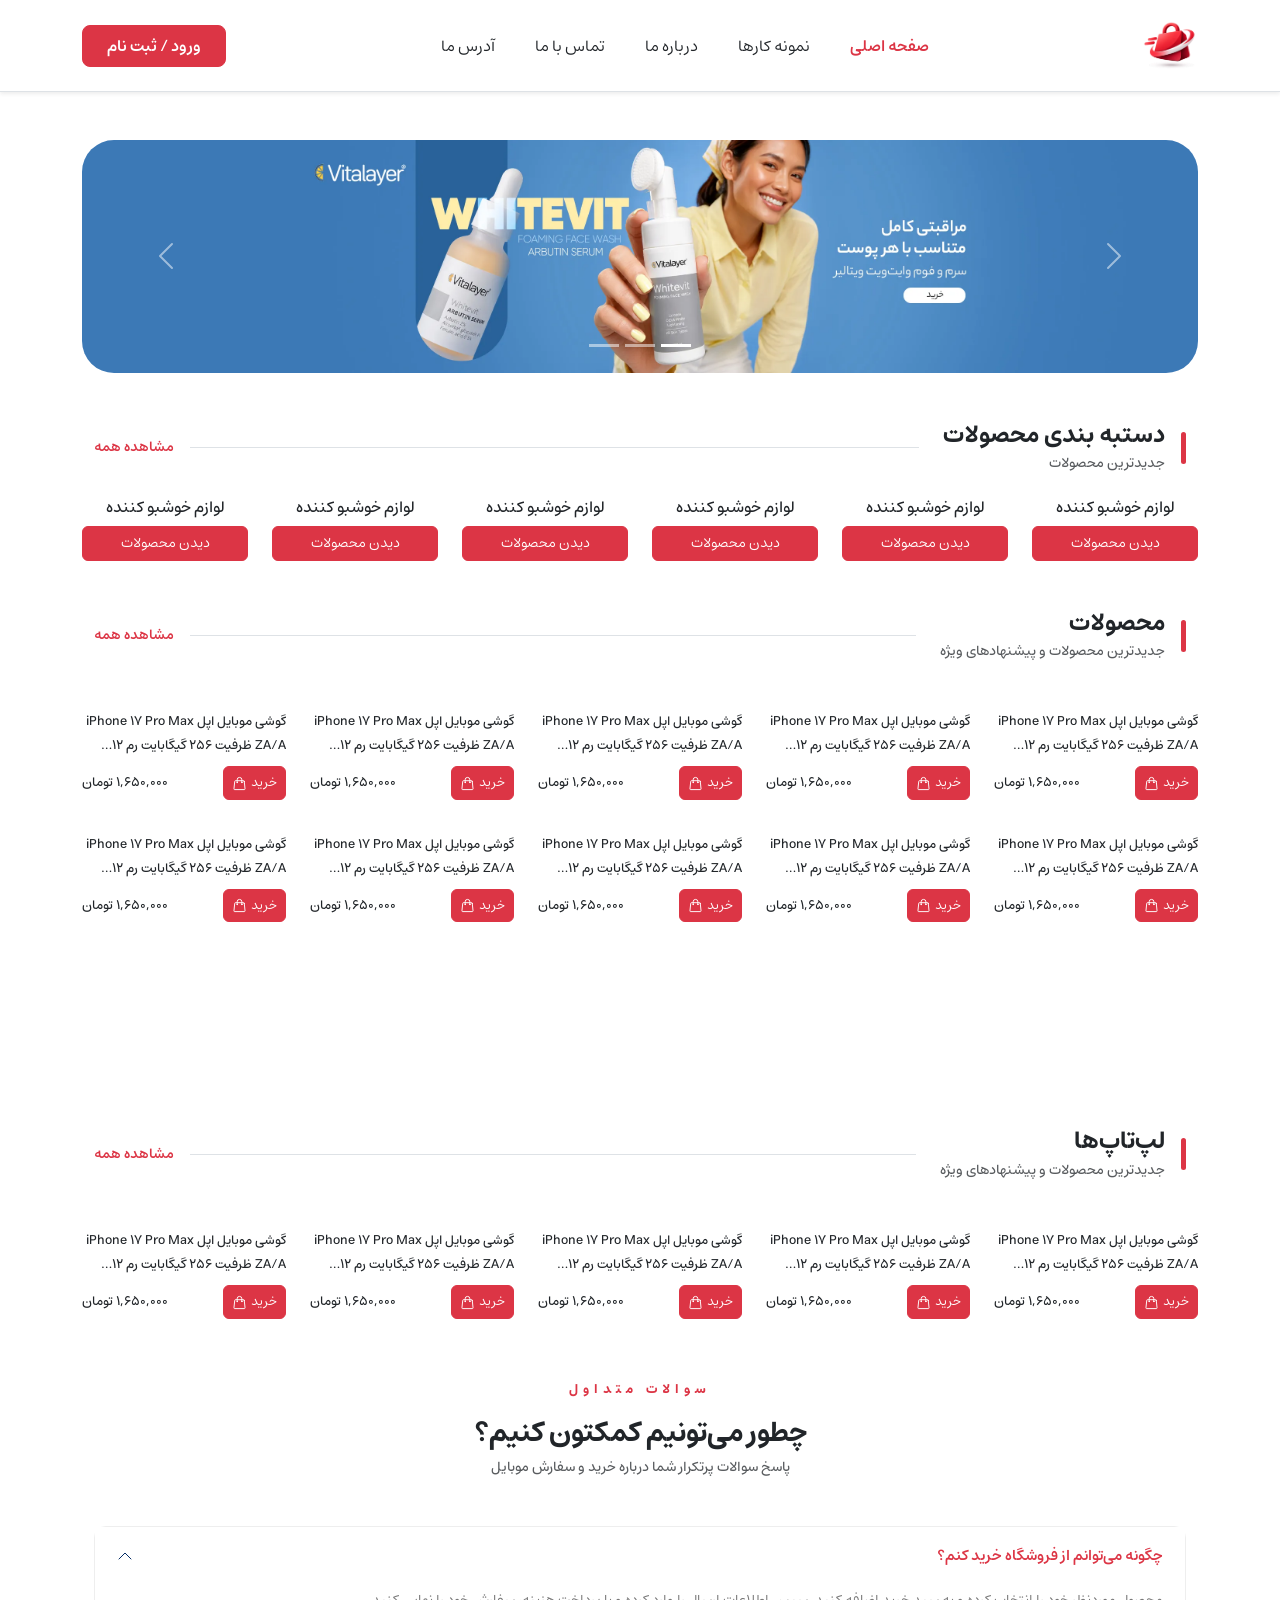
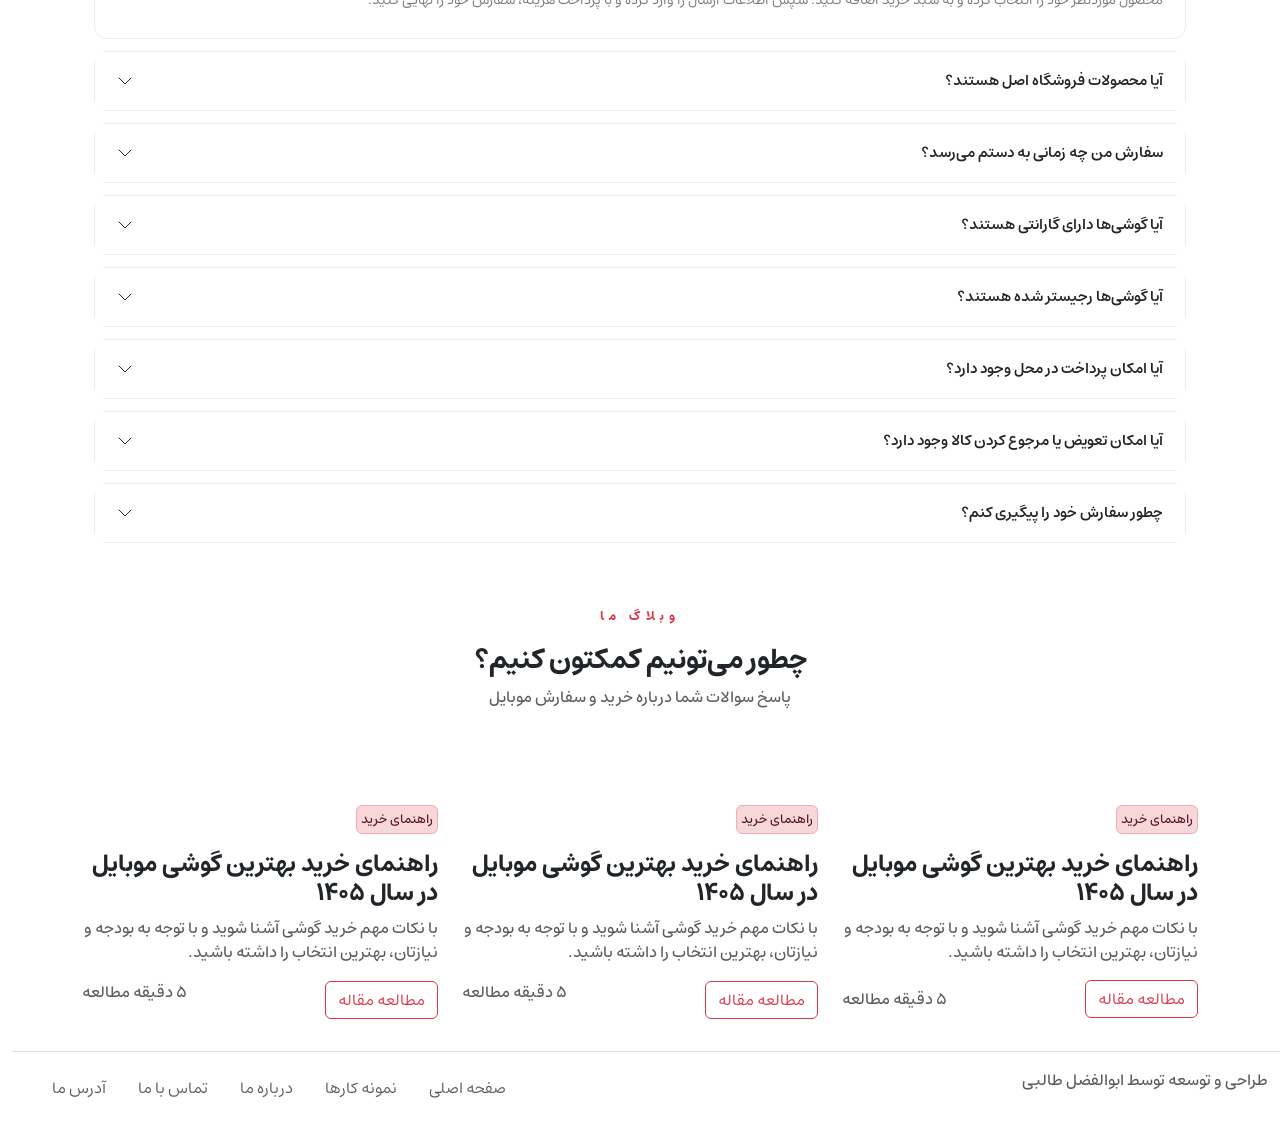
==== commit 8b1c1461: "change name website" ====
--- a/index.html
+++ b/index.html
@@ -3,7 +3,7 @@
   <head>
     <meta charset="UTF-8" />
     <meta name="viewport" content="width=device-width, initial-scale=1.0" />
-    <title>Document</title>
+    <title>Dian store</title>
     <link rel="stylesheet" href="./assets/font/font.css" />
     <link rel="stylesheet" href="./assets/bootstrap/css/bootstrap.rtl.css" />
     <link rel="stylesheet" href="./style.css" />
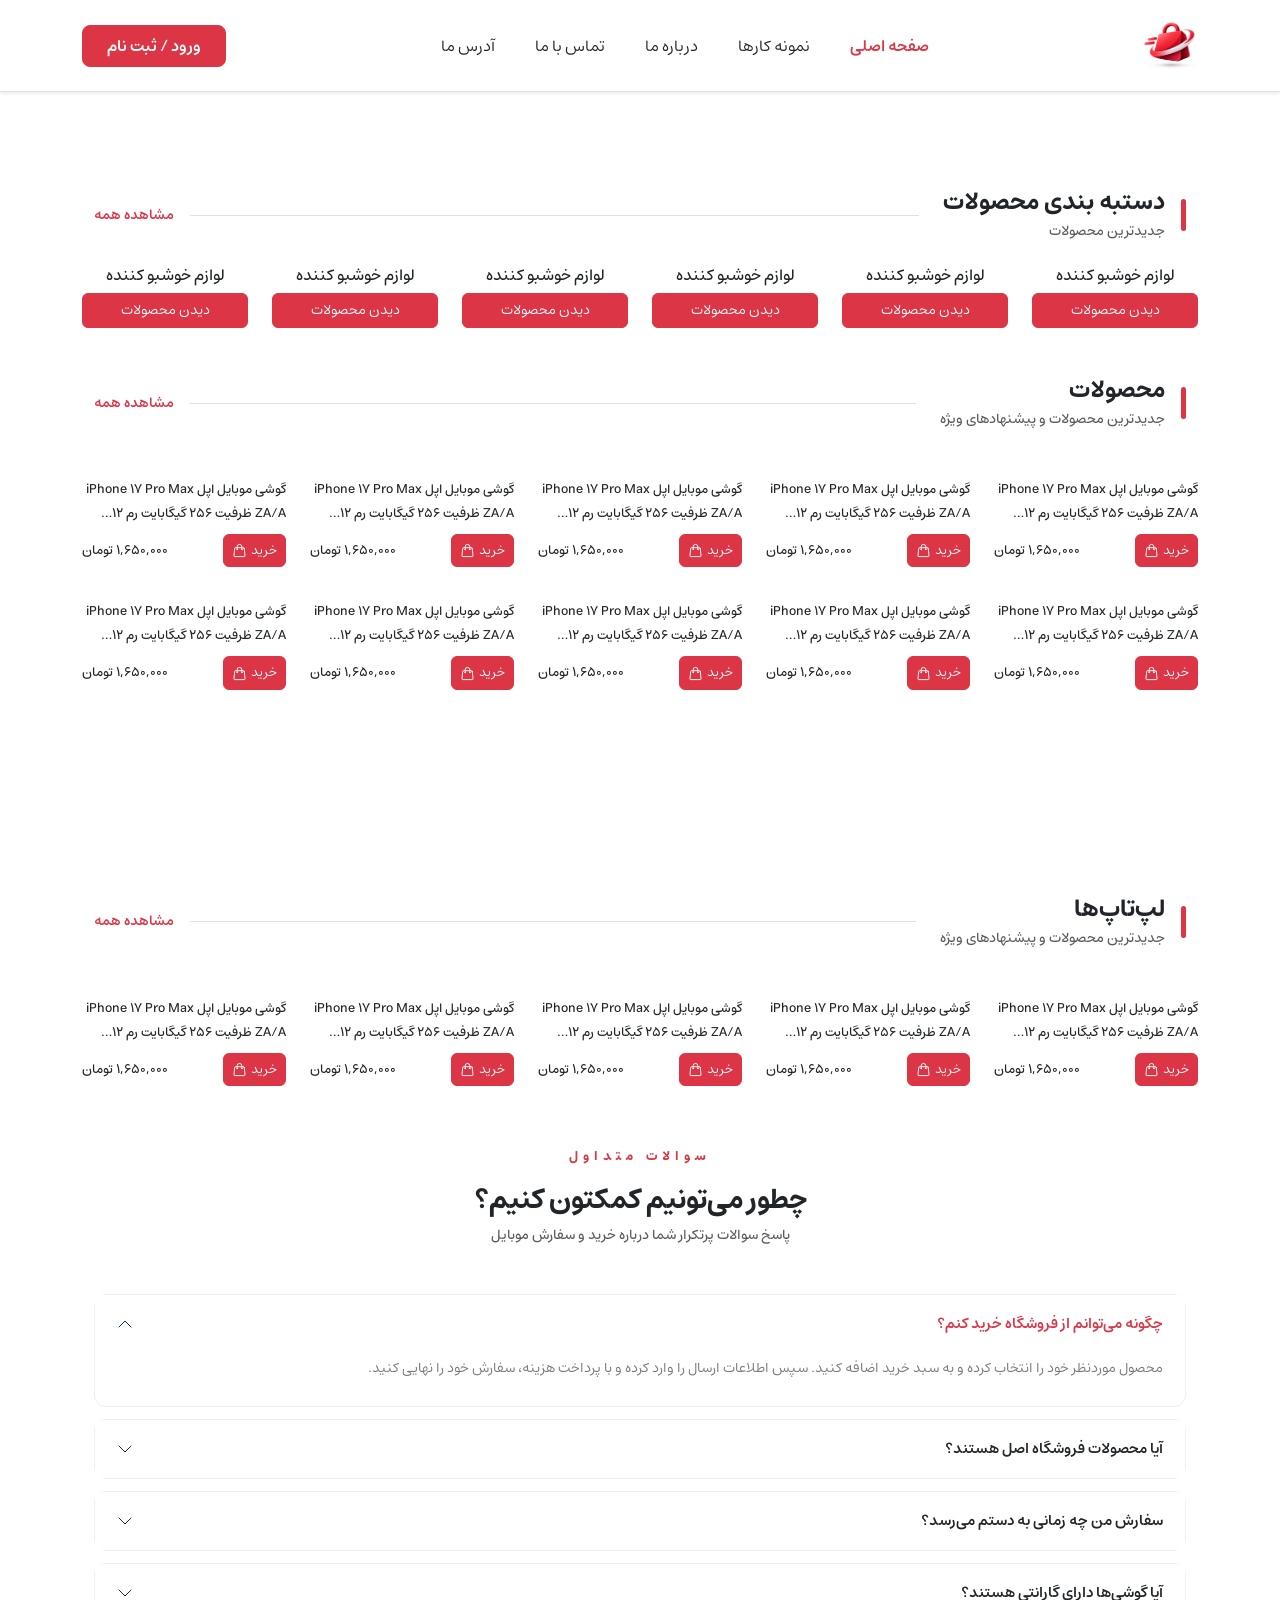
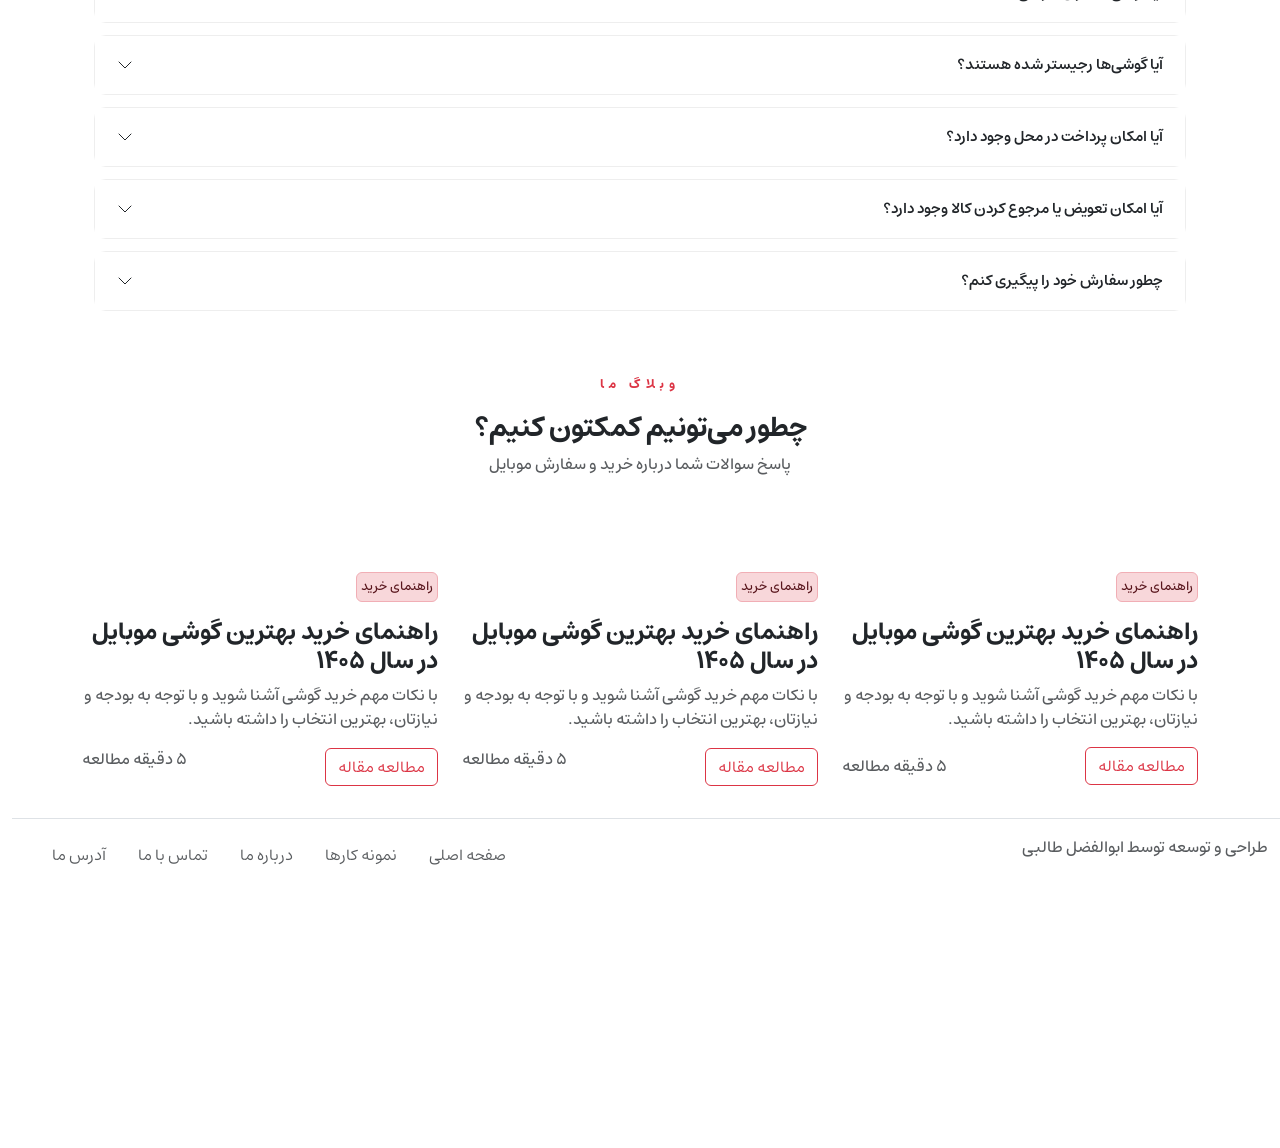
==== commit b3497f59: "fixed login page and linked to footer main page web site and some changes" ====
--- a/index.html
+++ b/index.html
@@ -4,6 +4,11 @@
     <meta charset="UTF-8" />
     <meta name="viewport" content="width=device-width, initial-scale=1.0" />
     <title>Dian store</title>
+    <link
+      rel="shortcut icon"
+      href="./assets/font/icon.webp"
+      type="image/x-icon"
+    />
     <link rel="stylesheet" href="./assets/font/font.css" />
     <link rel="stylesheet" href="./assets/bootstrap/css/bootstrap.rtl.css" />
     <link rel="stylesheet" href="./style.css" />
@@ -70,7 +75,7 @@
             <!-- Login -->
             <div class="d-grid d-lg-block mt-3 mt-lg-0">
               <a
-                href="#"
+                href="./assets/pages/login/login.html"
                 class="btn btn-danger px-4 py-2 rounded-3 fw-semibold"
               >
                 ورود / ثبت نام
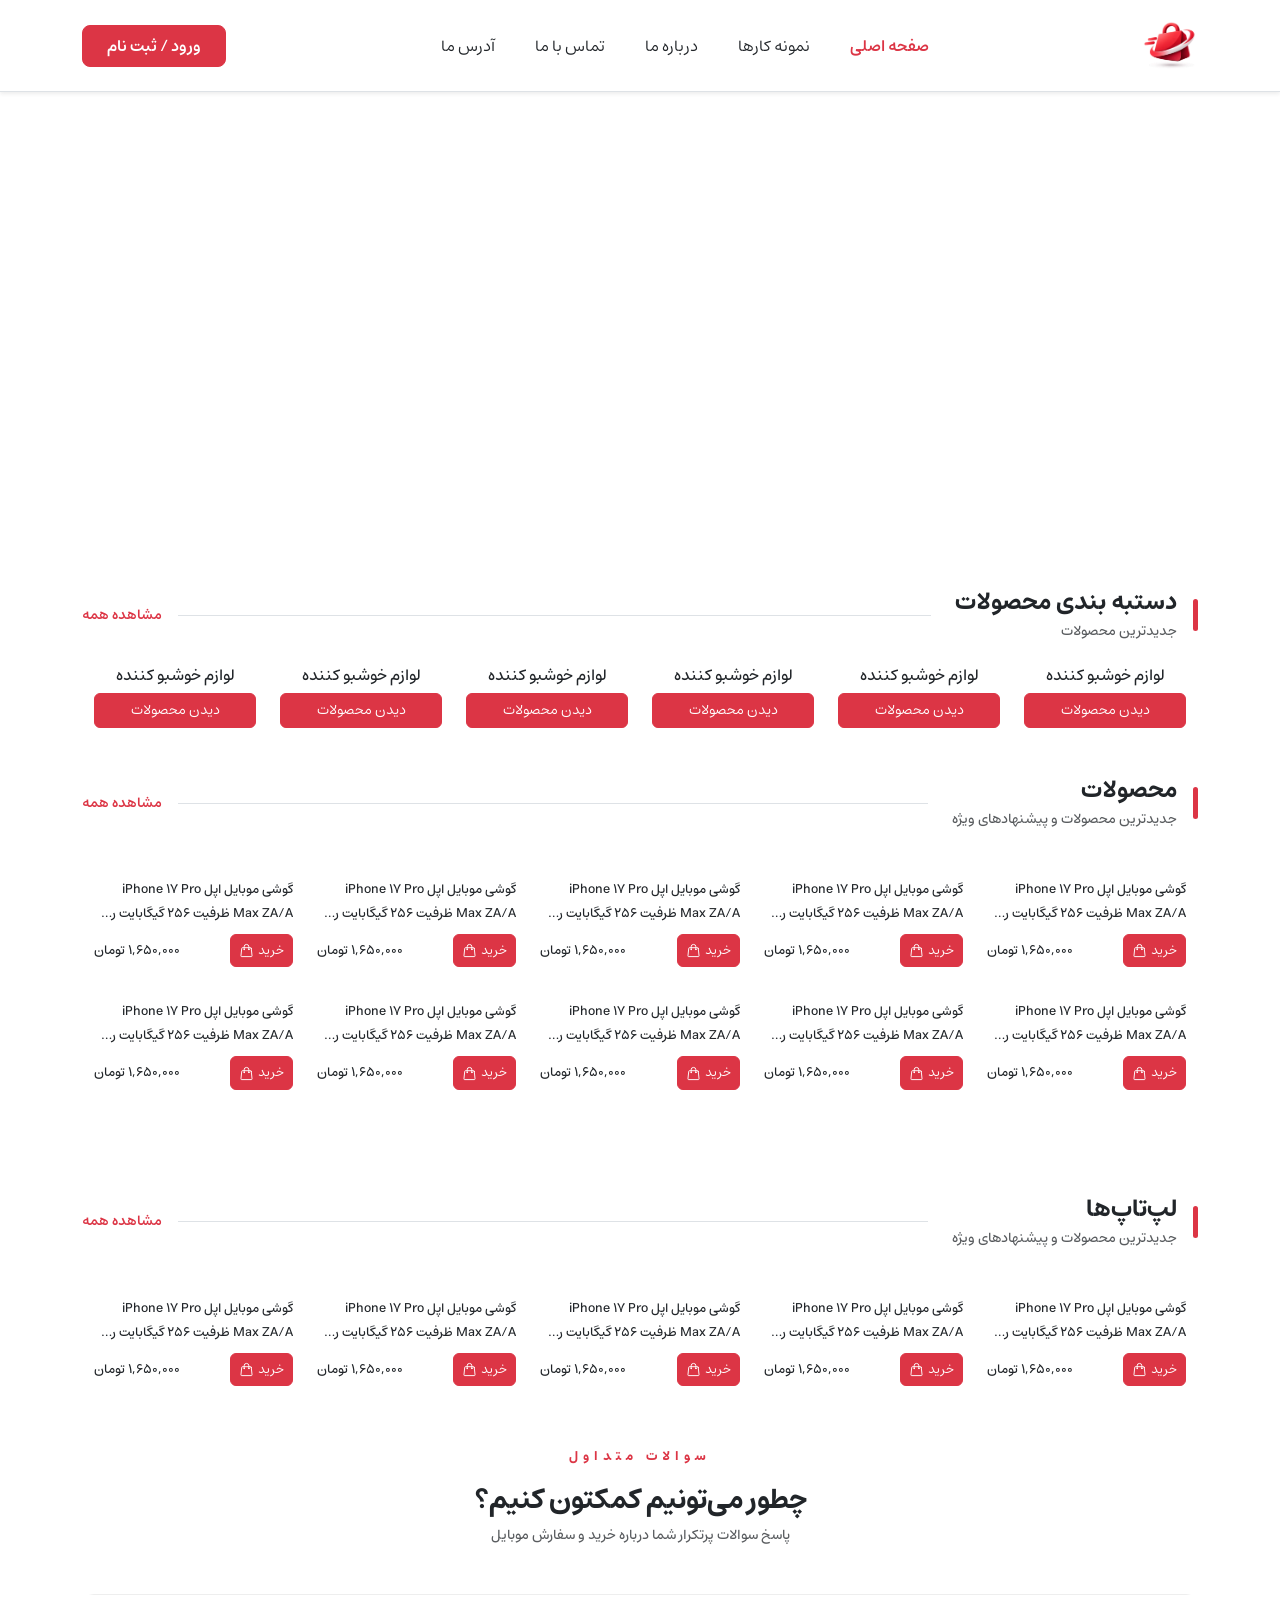
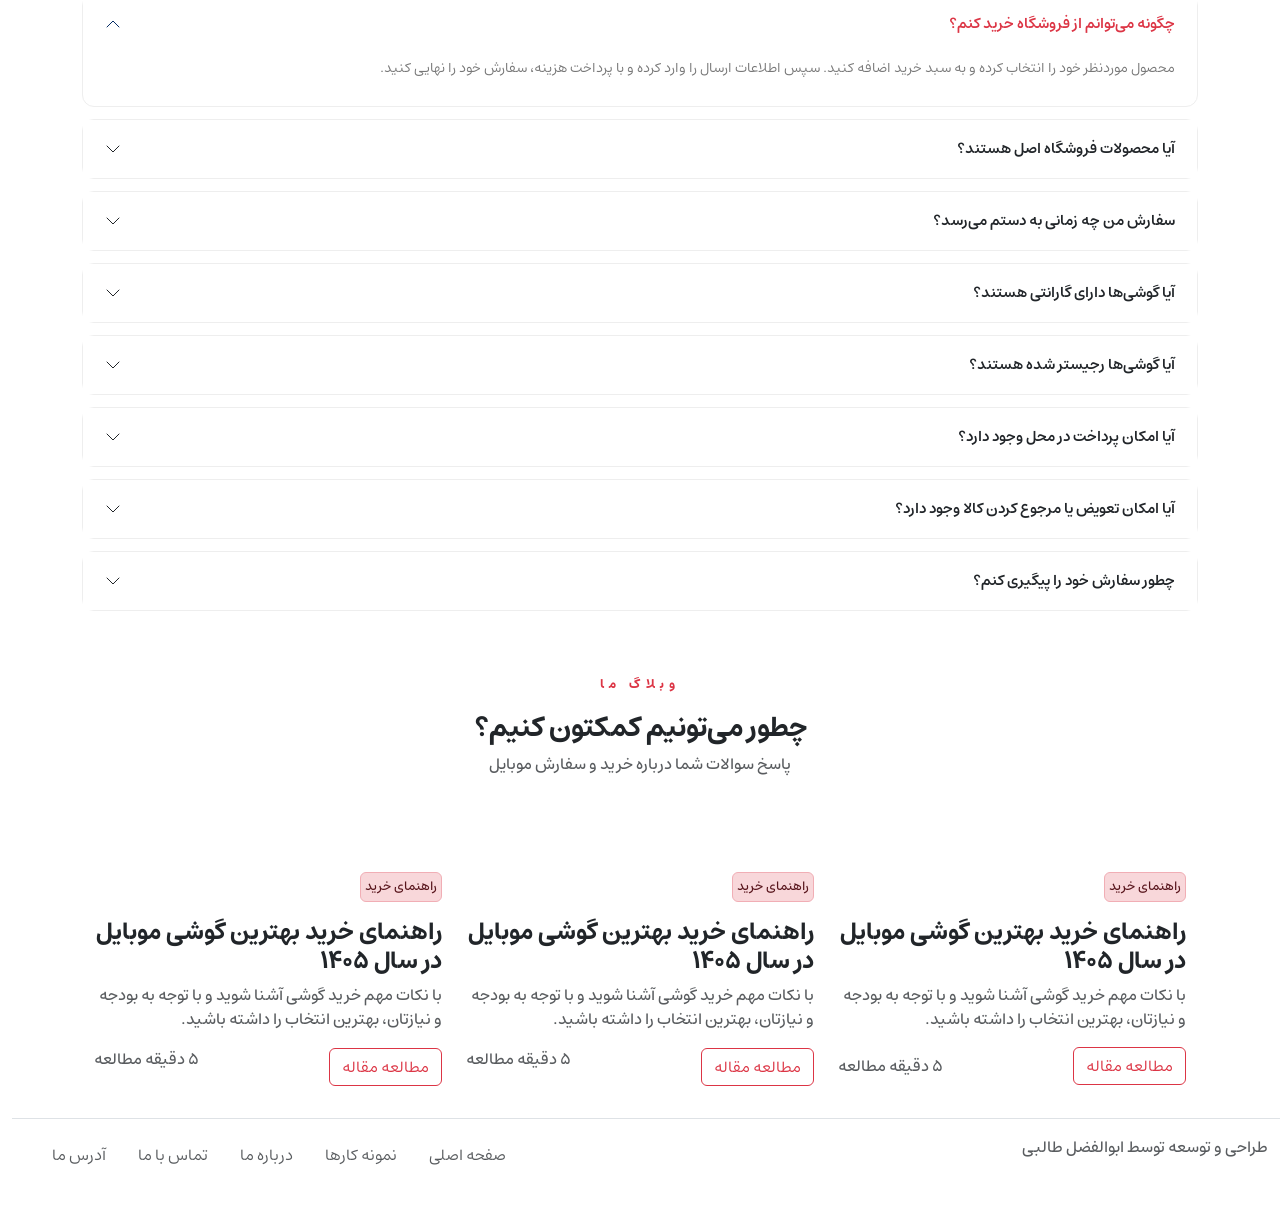
==== commit 0da169f9: "fixed bug and some changes" ====
--- a/index.html
+++ b/index.html
@@ -86,7 +86,7 @@
       </nav>
     </header>
     <!-- main -->
-    <main class="container mt-5">
+    <main class="container-fluid mt-5">
       <!-- slider -->
       <section
         id="carouselExampleIndicators"
@@ -127,8 +127,8 @@
                 srcset="./assets/images/mobile-banner-1.webp"
               />
               <img
-                src="./assets/images/00cd49ca7c5cab4a2c471ba9a7ac4c68c0e46fc2_1788957780.webp"
-                class="d-block w-100 rounded-5"
+                src="./assets/images/slide-5.gif"
+                class="d-block w-100 rounded-5 h-custom img-fluid object-fit-cover"
                 alt="بنر اول"
               />
             </picture>
@@ -139,11 +139,11 @@
             <picture>
               <source
                 media="(max-width: 767px)"
-                srcset="./assets/images/mobile-banner-2.webp"
-              />
-              <img
-                src="./assets/images/banner-1.webp"
-                class="d-block w-100 rounded-5"
+                srcset="./assets/images/slide-4.gif"
+              />
+              <img
+                src="./assets/images/slide-4.gif"
+                class="d-block w-100 rounded-5 h-custom img-fluid object-fit-cover"
                 alt="بنر دوم"
               />
             </picture>
@@ -157,8 +157,8 @@
                 srcset="./assets/images/mobile-banner-3.webp"
               />
               <img
-                src="./assets/images/banner-2.webp"
-                class="d-block w-100 rounded-5"
+                src="./assets/images/slide-3.gif"
+                class="d-block w-100 rounded-5 h-custom img-fluid object-fit-cover"
                 alt="بنر سوم"
               />
             </picture>
@@ -211,7 +211,7 @@
       </div>
       <!-- category section -->
       <section
-        class="row row-cols-3 row-cols-sm-3 row-cols-md-6 row-cols-lg-6 mt-4"
+        class="container m-auto row row-cols-3 row-cols-sm-3 row-cols-md-6 row-cols-lg-6 mt-4"
       >
         <!-- col 1 -->
         <div class="col">
@@ -326,7 +326,7 @@
       </div>
       <!-- all product section -->
       <section
-        class="row row-cols-2 row-cols-sm-3 row-cols-md-5 row-cols-lg-5 mt-2"
+        class="container m-auto row row-cols-2 row-cols-sm-3 row-cols-md-5 row-cols-lg-5 mt-2"
       >
         <!-- col 1 -->
         <div class="col">
@@ -789,11 +789,11 @@
         </div>
       </section>
       <!-- banner section -->
-      <section class="row row-cols-1 row-cols-md-2 mt-7 g-4">
+      <section class=" container m-auto row row-cols-1 row-cols-md-2 mt-7 g-4">
         <div class="col">
           <div>
             <img
-              src="https://www.technolife.com/image/banner_CenterTripletBanners_WMYjqN_e093c9b5-dad1-4e07-adfb-7ed8d00fb1ba.png"
+              src="https://amir-rezaie.ir/shahan/page/assets/img/advert-2.webp"
               alt=""
               class="img-fluid rounded-5"
             />
@@ -802,7 +802,7 @@
         <div class="col">
           <div>
             <img
-              src="https://www.technolife.com/image/banner_CenterTripletBanners_HowykW_9f433a89-e5da-473b-884b-9b97e449a1c3.png"
+              src="https://amir-rezaie.ir/shahan/page/assets/img/advert-1.webp"
               alt=""
               class="img-fluid rounded-5"
             />
@@ -837,7 +837,7 @@
       </div>
       <!-- all product section -->
       <section
-        class="row row-cols-2 row-cols-sm-3 row-cols-md-5 row-cols-lg-5 mt-2"
+        class="container m-auto row row-cols-2 row-cols-sm-3 row-cols-md-5 row-cols-lg-5 mt-2"
       >
         <!-- col 1 -->
         <div class="col">
@@ -1297,7 +1297,7 @@
           پاسخ سوالات شما درباره خرید و سفارش موبایل
         </p>
       </div>
-      <section class="row row-cols-1 row-cols-md-3 gap-">
+      <section class="container m-auto row row-cols-1 row-cols-md-3 gap-">
         <div class="col">
           <div class="rounded-5">
             <div>
--- a/style.css
+++ b/style.css
@@ -7,6 +7,10 @@
 
 .text-btn {
   font-size: 14px;
+}
+.h-custom{
+  height: 400px;
+  
 }
 
 .animate-hover {
